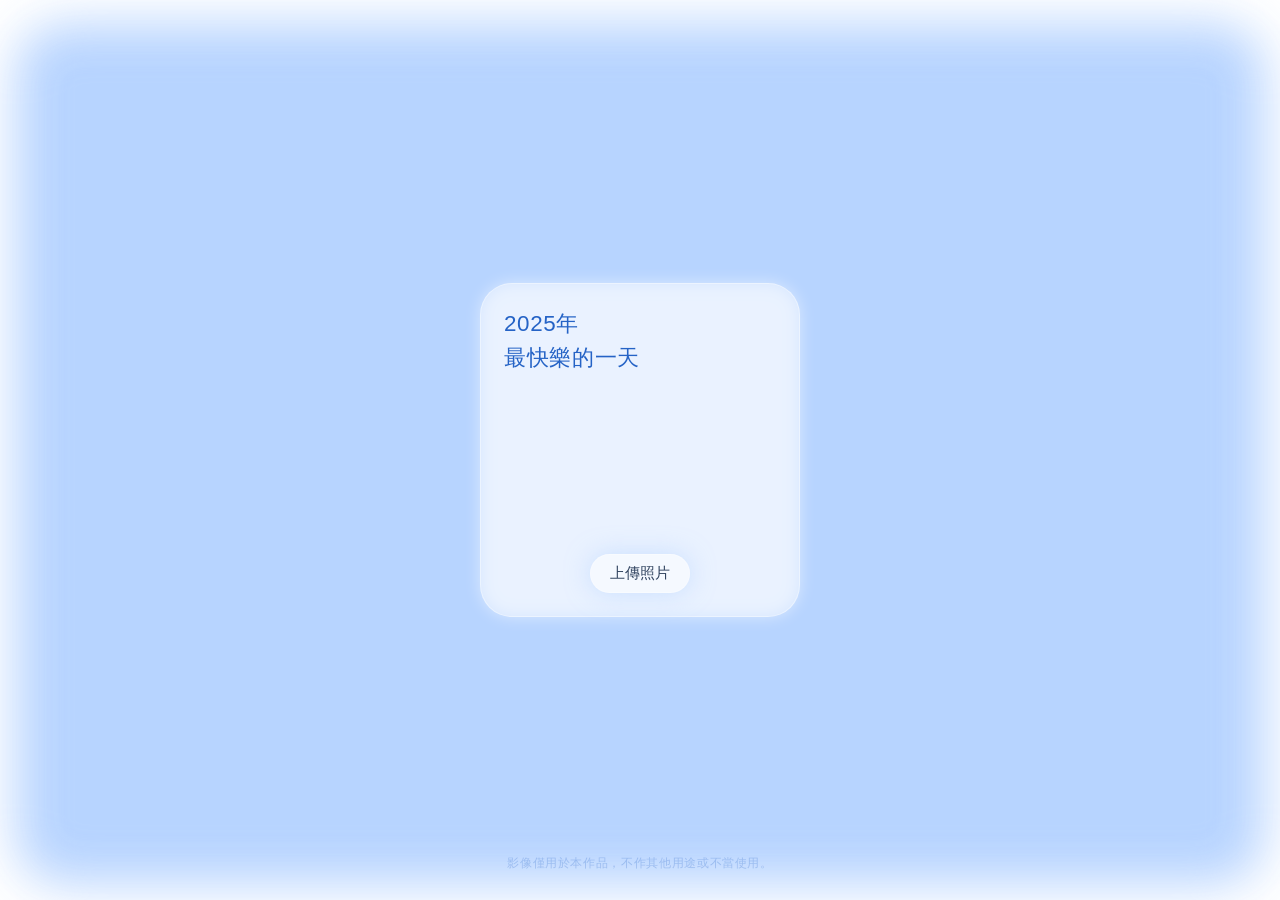
==== index.html @ 75e4fd0a "rename upload.html to index.html" ====
<!doctype html>
<html lang="zh-Hant">
<head>
  <meta charset="utf-8">
  <meta name="viewport" content="width=device-width, initial-scale=1">
  <title>Memory Between Us – 記憶上傳</title>

  <!-- CSS 分開 -->
  <link rel="stylesheet" href="upload.css">
</head>

<body>
  <!-- 一開始先給 step1，方便控制 -->
  <div class="mbu-frame step1">
    <!-- 四角形狀 -->
    <span class="corner corner-tl"></span>
    <span class="corner corner-tr"></span>
    <span class="corner corner-bl"></span>
    <span class="corner corner-br"></span>

    <!-- 整個 flow form -->
    <form id="f" class="flow">

      <!-- ✅ flow 容器的兩個方形背景 -->
      <div style=" box-shadow: 0 0 10px 5px rgba(0, 0, 0, 0);" class="flow-bg flow-bg-a"></div>
      <div style=" box-shadow: 0 0 10px 5px rgba(0, 0, 0, 0);" class="flow-bg flow-bg-b"></div>

      <!-- STEP 1 -->
      <section class="card step active" data-step="1">
        <div class="card-inner">
          <h1 class="q-title">2025年<br>最快樂的一天</h1>

          <button type="button" class="pill-btn" id="btnPickPhoto">
            <span class="pill-label">上傳照片</span>
          </button>

          <input type="file" id="fileInput" name="file" accept="image/*" hidden>
        </div>
      </section>

  

      <!-- STEP 2 -->
      <!-- STEP 2 -->
   <!-- STEP 2 -->
      <section class="card step" data-step="2">
       <div class="card-inner">
         <p class="q-title">這一天，<br>為什麼讓你最快樂？</p>

          <div class="input-row">
            <div class="input-shell">
              <input id="caption" name="caption" class="text-chip" type="text" placeholder="輸入文字...">
            </div>

            <button type="button" class="icon-btn" id="btnToPreview">
              <svg class="icon-arrow" width="20" height="20" viewBox="0 0 24 24" fill="none"
                stroke="currentColor" stroke-width="2" stroke-linecap="round" stroke-linejoin="round">
                <line x1="3" y1="12" x2="21" y2="12"></line>
                <polyline points="14 7 21 12 14 17"></polyline>
              </svg>
            </button>
          </div>
        </div>

        <!-- ⭐⭐ 字數限制提示（放在 card 的下面 → 就會顯示在你紅框的地方） ⭐⭐ -->
        <p id="captionLimitTip" class="limit-tip" style="display:none;">
        字數已達上限
        </p>
      </section>



      <!-- STEP 3 -->
      <section class="card step" data-step="3">
        <div class="card-inner">
          <p class="preview-title">最快樂的這天</p>
          <p class="preview-caption" id="previewCaption"></p>

          <div class="preview-photo-wrap">
            <img id="previewImage" alt="">
          </div>
        </div>
      </section>

      <!-- ⭐ 按鈕搬到 card 外面，但還是在 form 裡 ⭐ -->
      <button style=" box-shadow: 0 0 10px 5px rgba(255, 255, 255, 0);" type="button" class="pill-btn pill-btn-upload" id="btnUpload">
        <div class="blur-bg"></div>
        <span class="pill-label">上傳記憶</span>
      </button>

      <!-- STEP 4 -->
      <section class="card step" data-step="4">
        <div class="card-inner center">
          <p class="status-big" id="uploadStatus">上傳中⋯</p>
        </div>
      </section>

    </form>

    <!-- ⬇️ ⬇️ ⬇️ 加在 flow（form）裡，但放在 card 外面 -->
      <p class="legal">
        影像僅用於本作品，不作其他用途或不當使用。
      </p>
      
  </div>

  <script src="upload.js"></script>
</body>
</html>
---- upload.css ----
@font-face {
  font-family: "GenYoGothic";
  src: url("../fonts/GenYoGothic2TW-L.otf") format("opentype");
  font-weight: 300;
  font-style: normal;
}

/* ★ 新增：讓 400 也用 N.otf，之後文字全部用 400 就會吃這個檔 */
@font-face {
  font-family: "GenYoGothic";
  src: url("../fonts/GenYoGothic2TW-N.otf") format("opentype");
  font-weight: 400;
}

@font-face {
  font-family: "GenYoGothic";
  src: url("../fonts/GenYoGothic2TW-N.otf") format("opentype");
  font-weight: 500;
}

@font-face {
  font-family: "GenYoGothic";
  src: url("../fonts/GenYoGothic2TW-R.otf") format("opentype");
  font-weight: 700;
}

html, body {
  margin: 0;
  padding: 0;
  overflow: hidden;
  height: 100dvh;
}

/* ---- 基本設定：用 rem + 變數 ---- */
:root {
  font-size: 16px;                /* 之後字體都用 rem */
  --blue-bg:   #b0d3ff;
  --blue-main: #2563c6;
  --card-bg:   rgb(239, 248, 255);
  --card-w: min(65vw, 20rem);   /* 卡片寬度：手機 88vw，上限 26rem */
  --card-ratio: 1.042;          /* 794 / 762 ≈ 1.042，高度 = 寬度 * 1.042 */
  --card-h: min(
    calc(var(--card-w) * var(--card-ratio)),
    calc(100dvh - 5rem)
  );
}

*,
*::before,
*::after {
  box-sizing: border-box;
}

body {
  margin: 0;
  font-family: "GenYoGothic", sans-serif;
  background: #ffffff;
  color: var(--blue-main);
  letter-spacing: 0.04em
}



/* ---- 整個手機畫面的外框 ---- */
/* RWD 重點：用 vh/vw + flex 置中，不用絕對座標 */
/* 一整個「手機畫面」的範圍 */
/* ---- 整個手機畫面的外框 ---- */
.mbu-frame {
  position: relative;

  width: 100vw;
  height: 100dvh;

  /* ⭐ 用 flex 把裡面的 flow 置中 */
  display: flex;
  align-items: center;      /* 垂直置中 */
  justify-content: center;  /* 水平置中 */

  margin: 0;
  padding: 0;
  box-sizing: border-box;
}


/* 藍色模糊長方形 */
.mbu-frame::before {
  content: "";
  position: absolute;

  top: 1.5rem;
  bottom: 1rem;
  left: 1rem;
  right: 1rem;

  background: rgba(156, 196, 255, 0.8);
  border-radius: 3rem;
  filter: blur(25px);
  opacity: 0.9;
  z-index: 0;
  pointer-events: none;
}


/* ---- 四個角的裝飾（我關掉了） ---- */
.corner {
  opacity: 0;
  pointer-events: none; /* 避免擋住點擊 */
  position: absolute;
  /* 不設定寬高、背景、filter */
}

/* 正方形 */
.corner-tl {
  top: 2rem;
  left: 2rem;

  width: 1.1rem;
  height: 1.1rem;
  background: #4b8dff;
  filter: blur(2px);
  border-radius: 0.25rem;
}

/* 圓形 */
.corner-tr {
  top: 2rem;
  right: 2rem;

  width: 1.1rem;
  height: 1.1rem;
  background: #4b8dff;
  filter: blur(2px);
  border-radius: 999px;
}

/* 三角形 */
.corner-bl {
  position: absolute;
  bottom: 2rem;
  left: 2rem;

  width: 0;
  height: 0;

  border-left: 0.65rem solid transparent;  /* 一半寬 */
  border-right: 0.65rem solid transparent; /* 一半寬 */
  border-bottom: 1.1rem solid #4b8dff;     /* 高度（顏色） */

  filter: blur(2px); /* 加模糊請之後再說 */
}


/* 菱形 */
.corner-br {
  bottom: 2rem;
  right: 2rem;

  width: 1.1rem;
  height: 1.1rem;
  background: #4b8dff;
  filter: blur(2px);
  border-radius: 0.25rem;
  transform: rotate(45deg);
}



/* ---- form 容器 ---- */
.flow {
  width: var(--card-w);         /* 固定 RWD 寬度 */
  height: var(--card-h);        /* 依比例算出來的高度 */
  position: relative;           /* 給 .flow-bg / .card 做 absolute 定位 */
  margin: 0 auto;               /* 水平置中 */
}


/* 共同：兩個背景方形的基本版 */
.flow-bg {
  position: absolute;
  inset: 0;
  width: 100%;
  height: 100%;
  margin: 0;
  border-radius: 2rem;
  pointer-events: none;
}

/* 前景方框：有一點玻璃＋邊框 */
.flow-bg-a {
  background: rgba(255, 255, 255, 0.4);         /* 半透明白 */
  border: 1px solid rgba(255, 255, 255, 0.4);  /* 細白邊 */
  opacity: 1; 
  z-index: 0;

}

/* 後面光暈：偏藍的模糊 */
.flow-bg-b {
  background: rgba(255, 255, 255, 0.5);  
  filter: blur(8px);  
  opacity: 1;                          /* 固定不動 */
  z-index: 0;

   /* ⭐ 之後 step3 → step4 要慢慢淡掉 */
  transition:
    opacity 5s ease,
    filter 5s ease;

}


/* 卡片本體：中間那塊真正的白色面板 */
.card {
  position: absolute;
  inset: 0;
  width: 100%;
  height: 100%;
  margin: 0;
  padding: 1.5rem 1.5rem 1.5rem;
  border-radius: 2rem;

  background: transparent;
  z-index: 1;

  /* ⭐ 新：用透明度 + 位移控制進出場 */
  opacity: 0;
  visibility: hidden;
  pointer-events: none;
  transform: translateY(8px);
  transition:
    opacity 0.45s ease,
    transform 0.45s ease,
    filter 0.45s ease;
}

/* 顯示中的卡片：淡入＋往上回到原位 */
.card.active {
  opacity: 1;
  visibility: visible;
  pointer-events: auto;
  transform: translateY(0);
}

.card-inner {
  height: 100%;
  display: flex;
  flex-direction: column;
  justify-content: flex-start;   /* 預設從上排 */
}


.card-inner.center {
  display: flex;
  align-items: center;
  justify-content: center;
}



/* ---- STEP1-4文字設定 ---- */
/* ---- STEP1 ---- */
.q-title {
  font-size: 1.4rem;
  line-height: 1.5;
  font-weight: 400; /* ★ 改成 400 */
  margin: 0;
}

/* ---- STEP2 ---- */
.card[data-step="2"] .q-title {
  font-size: 1.2rem;
}

/* Step3 的 preview-title：字體、字重、字級 */
.card[data-step="3"] .preview-title {
  font-family: "GenYoGothic", sans-serif;
  font-weight: 400;
  font-size: 1.3rem;    /* ⭐ 加在這裡 */
}

/* Step3 的 preview-caption：只要字體與字重 */
.card[data-step="3"] .preview-caption {
  font-family: "GenYoGothic", sans-serif;
  font-weight: 400;
  font-size: 0.8rem;
}

/* ⭐ Step4 卡片：縮小左右 padding，給文字多一點空間 */
.card[data-step="4"] {
  padding: 1rem 0.5rem;   /* 左右只留 0.5rem 就好 */
  transform: translateY(0);
}




/* ---- STEP1：上傳照片 ---- */
/* ---- 2025年 ---- */
/* ---- 上傳照片bnt ---- */
/* 共用按鈕樣式（預設：Step1 的「上傳照片」用這個） */
.pill-btn {
  position: relative;
  display: inline-flex;
  align-items: center;
  justify-content: center;

  padding: 0.5rem 1.2rem;
  border-radius: 999px;
  border: 1px solid rgba(255, 255, 255, 0.3);

  background: rgba(255, 255, 255, 0.5);
  font-size: 0.95rem;
  cursor: pointer;
  color:#314460;

  align-self: center;
  margin-top: auto;
  margin-bottom: 0;

  z-index: 1;

  /* 原本的光暈 */
  box-shadow: 0 0 24px rgba(169, 205, 255, 0.5);
}

/* 文字放最上層（兩顆按鈕都可以用） */
.pill-btn .pill-label {
  position: relative;
  z-index: 1;
}

/* ⭐ Step3 專用：讓這顆按鈕本體變透明，改用 blur-bg 畫出糊掉的膠囊 */
.pill-btn-upload {
  padding: 0.6rem 1.5rem;  /* 可以比 Step1 寬一點，看起來像你那張圖 */
  border: none;
  background: transparent;
  box-shadow: none;
  z-index: 10;             /* 壓在上面 */
}

/* ⭐ 這塊才是「真的看到的那顆按鈕」，整顆被 blur */
.pill-btn-upload .blur-bg {
  position: absolute;
  inset: 0;
  border-radius: 999px;

  background: rgba(255, 255, 255, 0.6);
  filter: blur(5px);      /* 想更糊就加大：16px、18px 都可以試 */
  z-index: 0;
}



/* 預設先把這顆 upload 按鈕藏起來 */
#btnUpload {
  display: none;
  opacity: 1;
  filter: none;

  z-index: 40; 

  transition:
    opacity 5s ease,
    filter 5s ease;
}

/* 當 Step3 那張 card 有 active 時，才顯示按鈕（這條你原本就有） */
.card[data-step="3"].active ~ #btnUpload {
  display: block;
}



/* STEP1 底部法律文字 */
.legal {
  margin-top: 1.8rem;
  font-size: 0.75rem;
  color: rgba(37, 99, 198, 0.9);
  z-index: 5;
  text-align: center;
}


/* ---- STEP2：輸入文字列 ---- */
.input-row {
  display: flex;
  align-items: center;
  gap: 0.65rem;
  margin-top: 1.2rem;
}

/* ⭐ 新增：包住 input 的白色 pill 外殼 */
.input-shell {
  flex: 1;
  height: 2.1rem;                         /* 和按鈕一樣高 */
  border-radius: 999px;
  background: rgba(255, 255, 255, 0.60);  /* 白色半透明 */
  padding: 0 0.6rem;
  display: flex;
  align-items: center;                    /* 讓輸入文字垂直置中 */
}

/* 讓 flex 裡的 input 可以被壓縮，不會把按鈕擠出去 */
.input-row {
  width: 100%;   /* 吃滿卡片內容寬度 */
}

.input-shell {
  flex: 1 1 auto;
  min-width: 0;          /* ⭐ 關鍵：允許比內容還窄 */
}

.text-chip {
  flex: 1;
  min-width: 0;          /* 再保險一次 */
}



/* 真正的 input */
.text-chip {
  flex: 1;
  border: none;
  background: transparent;                /* 外殼負責背景 */
  outline: none;
  font-size: 0.9rem;
  line-height: 1.2;
  color: #83B7FF;
}

.text-chip::placeholder {
  color: rgba(37, 99, 198, 0.5);
}

/* 送出箭頭按鈕 */
.icon-btn {
  flex-shrink: 0;
  width: 2.1rem;
  height: 2.1rem;
  border-radius: 999px;
  border: none;
  background: rgba(255, 255, 255, 0.60);
  color: #83B7FF;
  font-size: 1.1rem;
  cursor: pointer;

  display: flex;
  align-items: center;
  justify-content: center;
}

.icon-arrow {
  width: 1.2rem;
  height: 1.2rem;
  color: #83B7FF; 
}

/* ⭐ 只調整箭頭，不影響按鈕本體 */
.icon-btn span {
  transform: translateY(-1px);
  display: inline-block;       /* 必須存在，transform 才有效 */
  line-height: 1;              /* 基準變乾淨 */
}


/* ---- STEP3：照片預覽區 ---- */

/* ---- 標題 ---- */
.preview-title {
  font-size: 1.2rem;
  margin: 0 0 0.7rem;
}

/* ---- 內文 ---- */
.preview-caption {
  font-size: 0.95rem;
  margin: 0 0 1.2rem;
  color:#83B7FF;
  font-weight: 400; /* ★ 統一 400 */
}
/* ---- 內文冒號 ---- */
.preview-caption::before {
  content: "：";   /* 全形冒號 */
  margin-right: 0.1rem;   /* 冒號與文字的距離 */
  color: inherit;          /* 跟著原本的顏色 */
}

/* 照片外殼 */
.preview-photo-wrap {
  width: 100%;
  border-radius: 1.2rem;
  overflow: hidden;
  background: #9ebcf3;
  box-shadow: 0 1rem 2.2rem rgba(255, 255, 255, 0.6);

  aspect-ratio: 4 / 3;      /* ⭐ 給它一個固定比例，看起來才漂亮 */
}


/* 裡面的照片照舊吃滿外殼就好 */
.preview-photo-wrap img {
  width: 100%;
  height: 100%;
  object-fit: cover;        /* ⭐ 填滿外殼，不留白（常用） */
  object-position: center;  /* ⭐ 圖片中心對齊 */
}

/* ⭐ 專門給 Step3 的這顆 upload 按鈕用 */
#btnUpload {
  position: absolute;
  left: 50%;
  bottom: -4rem;              /* 按鈕離卡片底部的距離，可以自己調 */
  transform: translateX(-50%); /* 水平置中 */
  display: none;               /* 預設不顯示 */
  z-index: 10;                 /* 壓在卡片上面 */
}

/* 當 Step3 那張 card 是 active 時，才顯示 upload 按鈕 */
.card[data-step="3"].active ~ #btnUpload {
  display: block;
}


/* ---- STEP4：完成訊息 ---- */
.status-big {
  font-size: 0.8rem;
  text-align: center;
  line-height: 1.6;
  z-index: 2;  
}


 /* 影像提示 */
.legal {
  position: absolute;
  bottom: 1rem;         /* 距離底部的距離，你可以調整 */
  left: 50%;
  transform: translateX(-50%);
  width: 80%;             /* 不會太長、好排版 */
  text-align: center;
  font-size: 0.75rem;
  line-height: 1.4;
  color: rgba(37, 99, 198, 0.254);

  z-index: 20;            /* 高於 flow-bg / card 背景 */
  pointer-events: none;   /* 不擋按鈕點擊 */
}

.limit-tip {
  font-size: 0.75rem;
  color: #F06F83;
  margin: 0.35rem 0 0;
  text-align: right;
  letter-spacing: 0.04em;
}

.card[data-step="2"] .limit-tip {
  text-align: center;
  margin-top: 2.5rem;    /* 與卡片保持距離 */
  margin-bottom: 0;
  font-size: 0.78rem;
  color: #F06F83;
  letter-spacing: 0.03em;
}




/* ------- 讓 Step1、Step2 的內容上下平均分配，不會溢出 ------- */

/* Step1：標題在上、按鈕在下，中間自動分配空間 */
.card[data-step="1"] .card-inner {
  justify-content: space-between;
}

/* Step1 的按鈕就不需要 margin-top:auto 了 */
.card[data-step="1"] .pill-btn {
  margin-top: 0;
  margin-bottom: 0;
}

/* Step2：標題在上，輸入列在下，同樣 space-between */
.card[data-step="2"] .card-inner {
  justify-content: space-between;
  gap: 1rem;        /* 標題與輸入列之間的距離 */
}





/* ==== 背景四階段透明度控制（新版） ==== */

/* Step 1：正常（不改，使用原本 opacity） */

/* Step 2：flow-bg-a = 0.4 */
.mbu-frame.step2 .flow-bg-a {
  opacity: 0.4;
}

/* Step 3：flow-bg-a = 0 */
.mbu-frame.step3 .flow-bg-a {
  opacity: 0;
}

/* ⭐ Step 4：讓 Step3 整組（卡片＋flow-bg-b＋按鈕）慢慢模糊＋消失 */
.mbu-frame.step4 .flow-bg-a {
  opacity: 0;
}

.mbu-frame.step4 .flow-bg-b {
  opacity: 0;
  filter: blur(16px); /* 想要比較柔可以再調更大 */
}

/* Step3 的卡片（標題＋照片）慢慢模糊＋淡出 */
.mbu-frame.step4 .card[data-step="3"] {
  opacity: 0;
  filter: blur(6px);
  pointer-events: none;
  transition:
    opacity 5s ease,
    filter 5s ease;
}

/* 上傳記憶按鈕也一起模糊＋淡出 */
.mbu-frame.step4 #btnUpload {
  opacity: 0;
  filter: blur(4px);
  pointer-events: none;
}


/* Step4 狀態文字：淡出／淡入控制 */
#uploadStatus {
  opacity: 1;
  font-weight: 700;
  font-size: 0.9rem; 
  white-space: nowrap; 
  transition: opacity 0.6s ease;
}

/* 上傳中 → 淡出 */
#uploadStatus.fade-out {
  opacity: 0;
}

/* 換成「已收到你的記憶，它正在出現中。」 → 淡入 */
#uploadStatus.fade-in {
  opacity: 1;
}


/* ⭐ Step4 卡片不要有位移，只用透明度淡入 */
.card[data-step="4"] {
  transform: translateY(0);
}
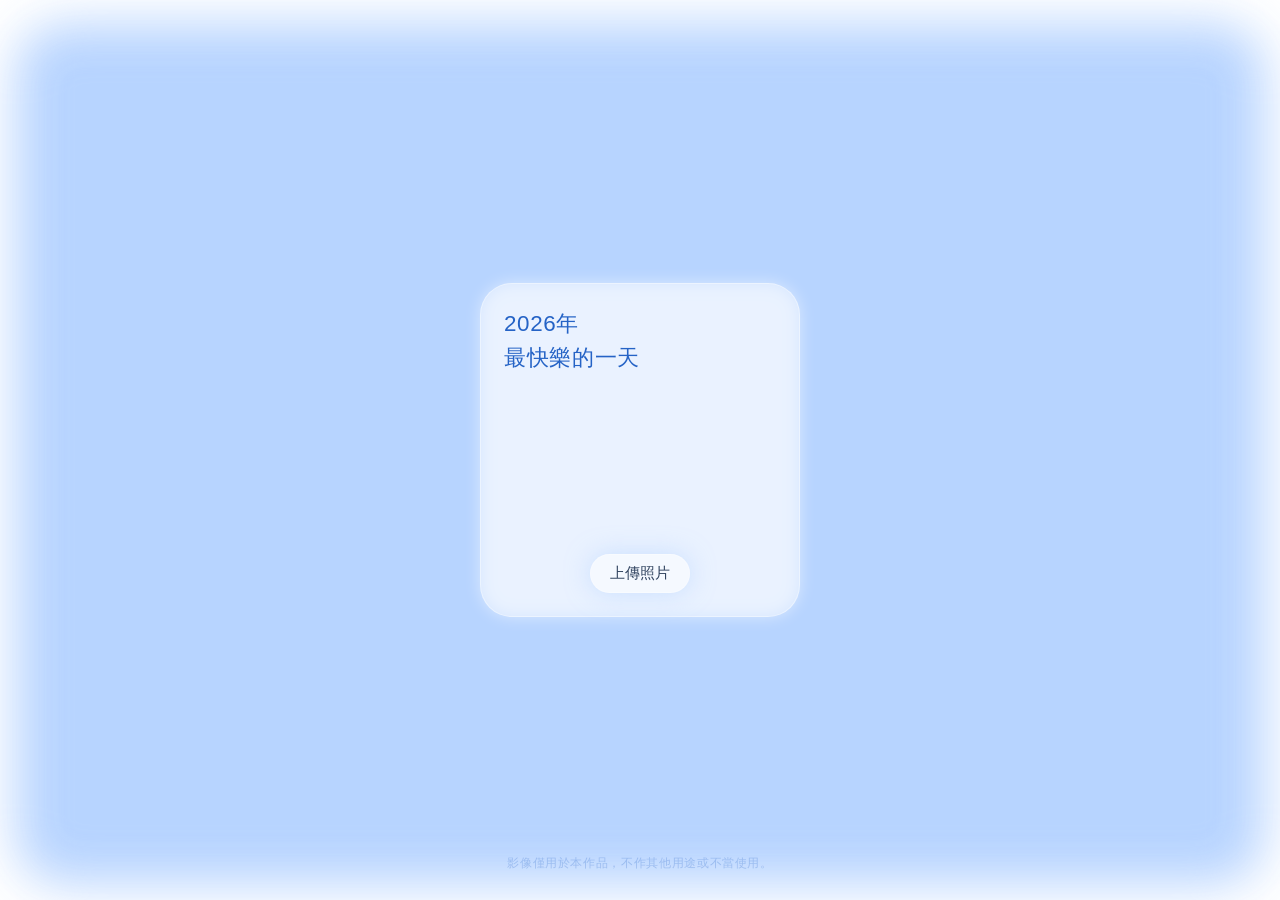
==== commit ef6d63c7: "update upload site" ====
--- a/index.html
+++ b/index.html
@@ -28,7 +28,7 @@
       <!-- STEP 1 -->
       <section class="card step active" data-step="1">
         <div class="card-inner">
-          <h1 class="q-title">2025年<br>最快樂的一天</h1>
+          <h1 class="q-title">2026年<br>最快樂的一天</h1>
 
           <button type="button" class="pill-btn" id="btnPickPhoto">
             <span class="pill-label">上傳照片</span>
@@ -73,7 +73,8 @@
       <!-- STEP 3 -->
       <section class="card step" data-step="3">
         <div class="card-inner">
-          <p class="preview-title">最快樂的這天</p>
+
+          <p class="preview-title" id="previewTitle">這一天的日期</p>
           <p class="preview-caption" id="previewCaption"></p>
 
           <div class="preview-photo-wrap">
--- a/upload.css
+++ b/upload.css
@@ -423,7 +423,7 @@
   border: none;
   background: transparent;                /* 外殼負責背景 */
   outline: none;
-  font-size: 0.9rem;
+  font-size: 1rem;
   line-height: 1.2;
   color: #83B7FF;
 }
